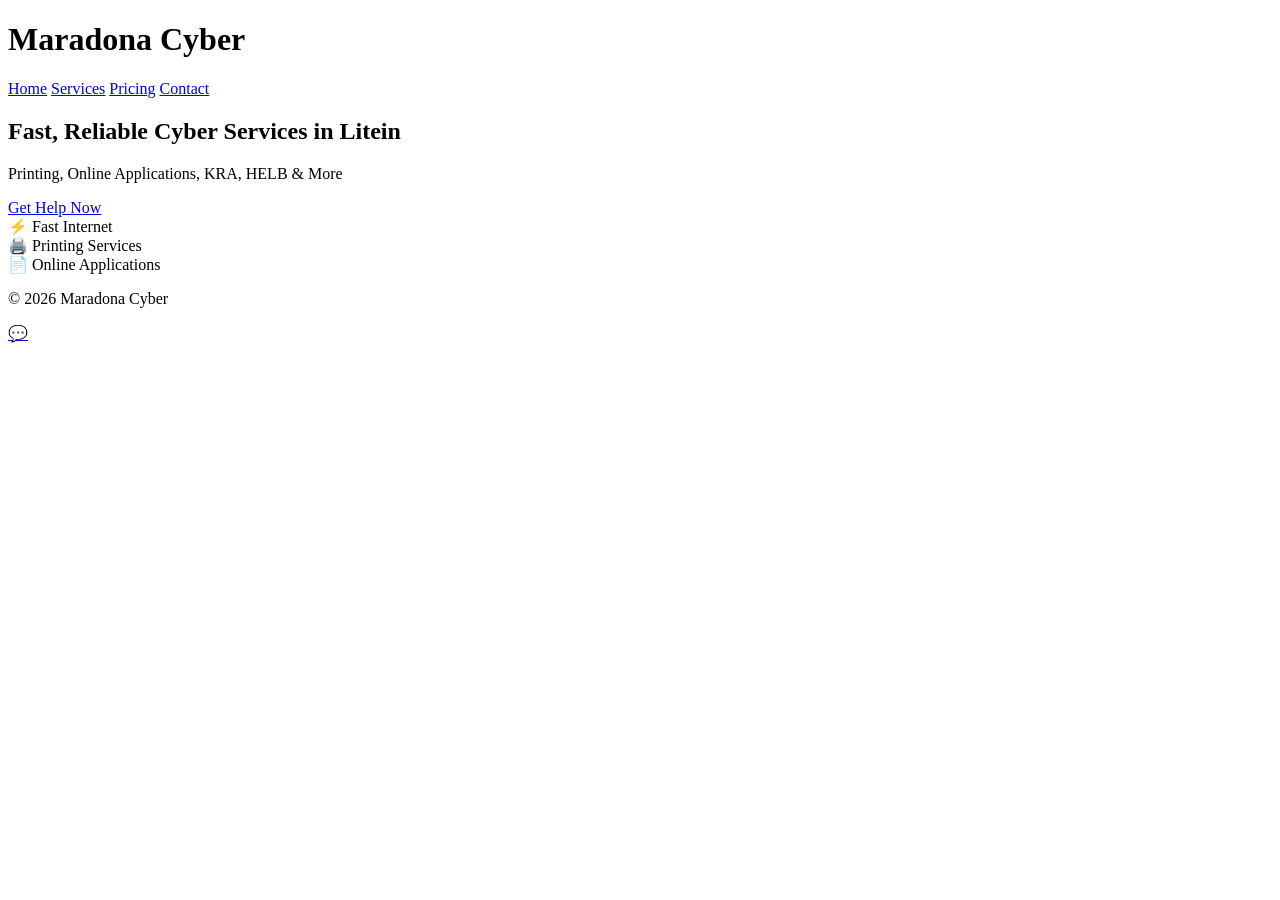
==== index.html @ 7e647263 "Create index.html" ====
<!DOCTYPE html>
<html lang="en">
<head>
<meta charset="UTF-8">
<meta name="viewport" content="width=device-width, initial-scale=1.0">
<title>Maradona Cyber</title>
<link rel="stylesheet" href="style.css">
</head>
<body>

<header>
  <h1>Maradona Cyber</h1>
  <nav>
    <a href="index.html">Home</a>
    <a href="services.html">Services</a>
    <a href="pricing.html">Pricing</a>
    <a href="contact.html">Contact</a>
  </nav>
</header>

<section class="hero">
  <h2>Fast, Reliable Cyber Services in Litein</h2>
  <p>Printing, Online Applications, KRA, HELB & More</p>
  <a href="contact.html" class="btn">Get Help Now</a>
</section>

<section class="features">
  <div class="card">⚡ Fast Internet</div>
  <div class="card">🖨️ Printing Services</div>
  <div class="card">📄 Online Applications</div>
</section>

<footer>
  <p>© 2026 Maradona Cyber</p>
</footer>

<a href="https://wa.me/254707282427?text=Hello%20Maradona%20Cyber,%20I%20need%20help" 
class="whatsapp-float" target="_blank">💬</a>

<script src="script.js"></script>
</body>
</html>
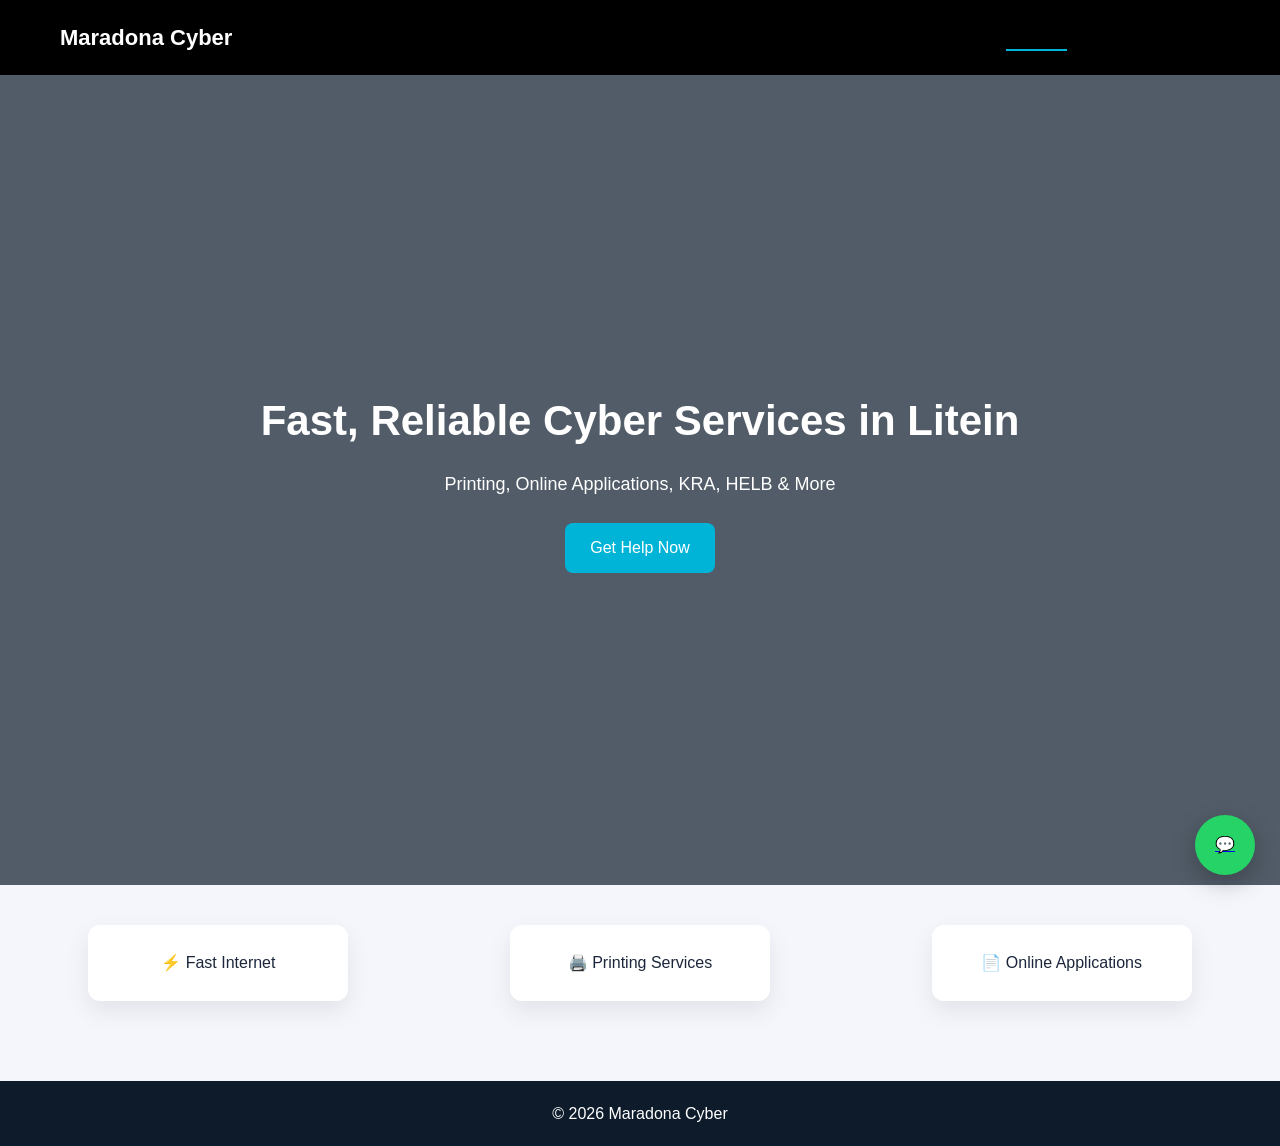
==== commit fb405884: "Update index.html" ====
--- a/index.html
+++ b/index.html
@@ -8,11 +8,11 @@
 </head>
 <body>
 
-<header>
-  <h1>Maradona Cyber</h1>
+<header class="header">
+  <h1 class="logo">Maradona Cyber</h1>
   <nav>
     <a href="index.html">Home</a>
-    <a href="services.html">Services</a>
+    <a href="services.html" class="active">Services</a>
     <a href="pricing.html">Pricing</a>
     <a href="contact.html">Contact</a>
   </nav>
--- a/style.css
+++ b/style.css
@@ -0,0 +1,324 @@
+/* ===== GLOBAL ===== */
+* {
+  margin: 0;
+  padding: 0;
+  box-sizing: border-box;
+}
+
+body {
+  font-family: 'Poppins', sans-serif;
+  background: #f4f6fb;
+  color: #1b263b;
+  line-height: 1.6;
+}
+
+/* ===== HEADER ===== */
+.header {
+  display: flex;
+  justify-content: space-between;
+  align-items: center;
+  padding: 20px 60px;
+  background: #000;
+  color: white;
+}
+
+.logo {
+  font-size: 22px;
+  font-weight: 600;
+}
+
+nav a {
+  color: #000;
+  margin-left: 20px;
+  text-decoration: none;
+  position: relative;
+  font-weight: 400;
+}
+
+nav a::after {
+  content: "";
+  position: absolute;
+  width: 0%;
+  height: 2px;
+  background: #00b4d8;
+  left: 0;
+  bottom: -5px;
+  transition: width 0.3s ease;
+}
+
+nav a:hover::after,
+nav a.active::after {
+  width: 100%;
+}
+
+/* ===== HERO SECTION ===== */
+.hero {
+  height: 90vh;
+  background: linear-gradient(rgba(13,27,42,0.7), rgba(13,27,42,0.7)),
+              url('https://images.unsplash.com/photo-1519389950473-47ba0277781c') no-repeat center center;
+  background-size: cover;
+  color: white;
+  display: flex;
+  flex-direction: column;
+  justify-content: center;
+  align-items: center;
+  text-align: center;
+}
+
+.hero h2 {
+  font-size: 42px;
+  margin-bottom: 15px;
+}
+
+.hero p {
+  font-size: 18px;
+  margin-bottom: 25px;
+}
+
+/* BUTTON */
+.btn {
+  background: #00b4d8;
+  color: white;
+  padding: 12px 25px;
+  border-radius: 8px;
+  text-decoration: none;
+  transition: all 0.3s ease;
+}
+
+.btn:hover {
+  background: #0096c7;
+}
+
+/* ===== FEATURES / SERVICE CARDS ===== */
+.features, .services-grid {
+  display: grid;
+  grid-template-columns: repeat(auto-fit, minmax(250px, 1fr));
+  gap: 25px;
+  padding: 40px 20px;
+  justify-items: center;
+}
+
+/* ENTIRE CARD CLICKABLE */
+.service-card, .card, .plan {
+  display: block;
+  background: white;
+  width: 260px;
+  padding: 25px;
+  border-radius: 12px;
+  text-align: center;
+  text-decoration: none;
+  color: #1b263b;
+  box-shadow: 0 10px 25px rgba(0,0,0,0.08);
+  transition: transform 0.3s ease, box-shadow 0.3s ease;
+  cursor: pointer;
+}
+
+.service-card .icon, .card .icon {
+  font-size: 32px;
+}
+
+.service-card h3, .card h3, .plan h3 {
+  margin: 10px 0;
+}
+
+.service-card p, .card p, .plan p {
+  font-size: 14px;
+  color: #555;
+}
+
+.service-card:hover, .card:hover, .plan:hover {
+  transform: translateY(-8px) scale(1.02);
+  box-shadow: 0 15px 35px rgba(0,0,0,0.15);
+}
+
+/* ===== PAGE SECTIONS ===== */
+.page {
+  padding: 60px 20px;
+  text-align: center;
+  max-width: 1100px;
+  margin: auto;
+}
+
+.page h2 {
+  margin-bottom: 20px;
+  font-size: 30px;
+}
+
+/* ===== SERVICES LIST (OLD STYLE) ===== */
+.page ul {
+  list-style: none;
+}
+
+.page ul li {
+  background: white;
+  margin: 10px auto;
+  padding: 15px;
+  width: 300px;
+  border-radius: 8px;
+  box-shadow: 0 5px 15px rgba(0,0,0,0.05);
+}
+
+/* ===== PRICING ===== */
+.pricing {
+  display: grid;
+  grid-template-columns: repeat(auto-fit, minmax(250px, 1fr));
+  gap: 25px;
+  margin-top: 30px;
+  padding: 0 20px;
+}
+
+.plan {
+  background: white;
+  padding: 30px;
+  border-radius: 12px;
+  text-align: center;
+  box-shadow: 0 10px 25px rgba(0,0,0,0.08);
+  transition: transform 0.3s ease, box-shadow 0.3s ease;
+}
+
+.plan:hover {
+  transform: scale(1.05);
+}
+
+/* ===== CONTACT PAGE ===== */
+.contact-container {
+  display: flex;
+  flex-wrap: wrap;
+  gap: 40px;
+  padding: 60px 20px;
+  justify-content: center;
+}
+
+.contact-info, 
+.contact-form {
+  background: white;
+  padding: 30px;
+  border-radius: 12px;
+  width: 400px;
+  box-shadow: 0 10px 30px rgba(0,0,0,0.1);
+}
+
+.contact-info h2,
+.contact-form h2 {
+  margin-bottom: 15px;
+}
+
+.info-box {
+  display: flex;
+  align-items: center;
+  margin: 15px 0;
+}
+
+.info-box span {
+  font-size: 20px;
+  margin-right: 10px;
+}
+
+/* ===== FORM ===== */
+.contact-form input,
+.contact-form textarea {
+  width: 100%;
+  margin: 10px 0;
+  padding: 12px;
+  border: 1px solid #ddd;
+  border-radius: 8px;
+  font-family: 'Poppins', sans-serif;
+}
+
+.contact-form textarea {
+  min-height: 120px;
+}
+
+.contact-form button {
+  width: 100%;
+  padding: 12px;
+  border: none;
+  background: #00b4d8;
+  color: white;
+  border-radius: 8px;
+  cursor: pointer;
+  transition: all 0.3s ease;
+}
+
+.contact-form button:hover {
+  background: #0096c7;
+}
+
+/* ===== WHATSAPP BUTTON ===== */
+.whatsapp-float {
+  position: fixed;
+  bottom: 25px;
+  right: 25px;
+  width: 60px;
+  height: 60px;
+  background: #25D366;
+  border-radius: 50%;
+  display: flex;
+  align-items: center;
+  justify-content: center;
+  box-shadow: 0 8px 25px rgba(0,0,0,0.25);
+  z-index: 1000;
+  transition: all 0.3s ease;
+  animation: pulse 2s infinite;
+}
+
+.whatsapp-float svg {
+  width: 28px;
+  height: 28px;
+  fill: white;
+}
+
+.whatsapp-float:hover {
+  transform: scale(1.1);
+  background: #1ebe5d;
+}
+
+/* Pulse animation for floating button */
+@keyframes pulse {
+  0% {
+    box-shadow: 0 0 0 0 rgba(37,211,102, 0.6);
+  }
+  70% {
+    box-shadow: 0 0 0 15px rgba(37,211,102, 0);
+  }
+  100% {
+    box-shadow: 0 0 0 0 rgba(37,211,102, 0);
+  }
+}
+
+/* ===== FOOTER ===== */
+footer {
+  text-align: center;
+  padding: 20px;
+  background: #0d1b2a;
+  color: white;
+  margin-top: 40px;
+}
+
+/* ===== RESPONSIVE ===== */
+@media (max-width: 768px) {
+  .header {
+    flex-direction: column;
+    text-align: center;
+  }
+
+  nav {
+    margin-top: 10px;
+  }
+
+  .hero h2 {
+    font-size: 28px;
+  }
+
+  .features,
+  .services-grid,
+  .pricing {
+    grid-template-columns: 1fr;
+    gap: 20px;
+  }
+
+  .contact-container {
+    flex-direction: column;
+    padding: 30px;
+  }
+}
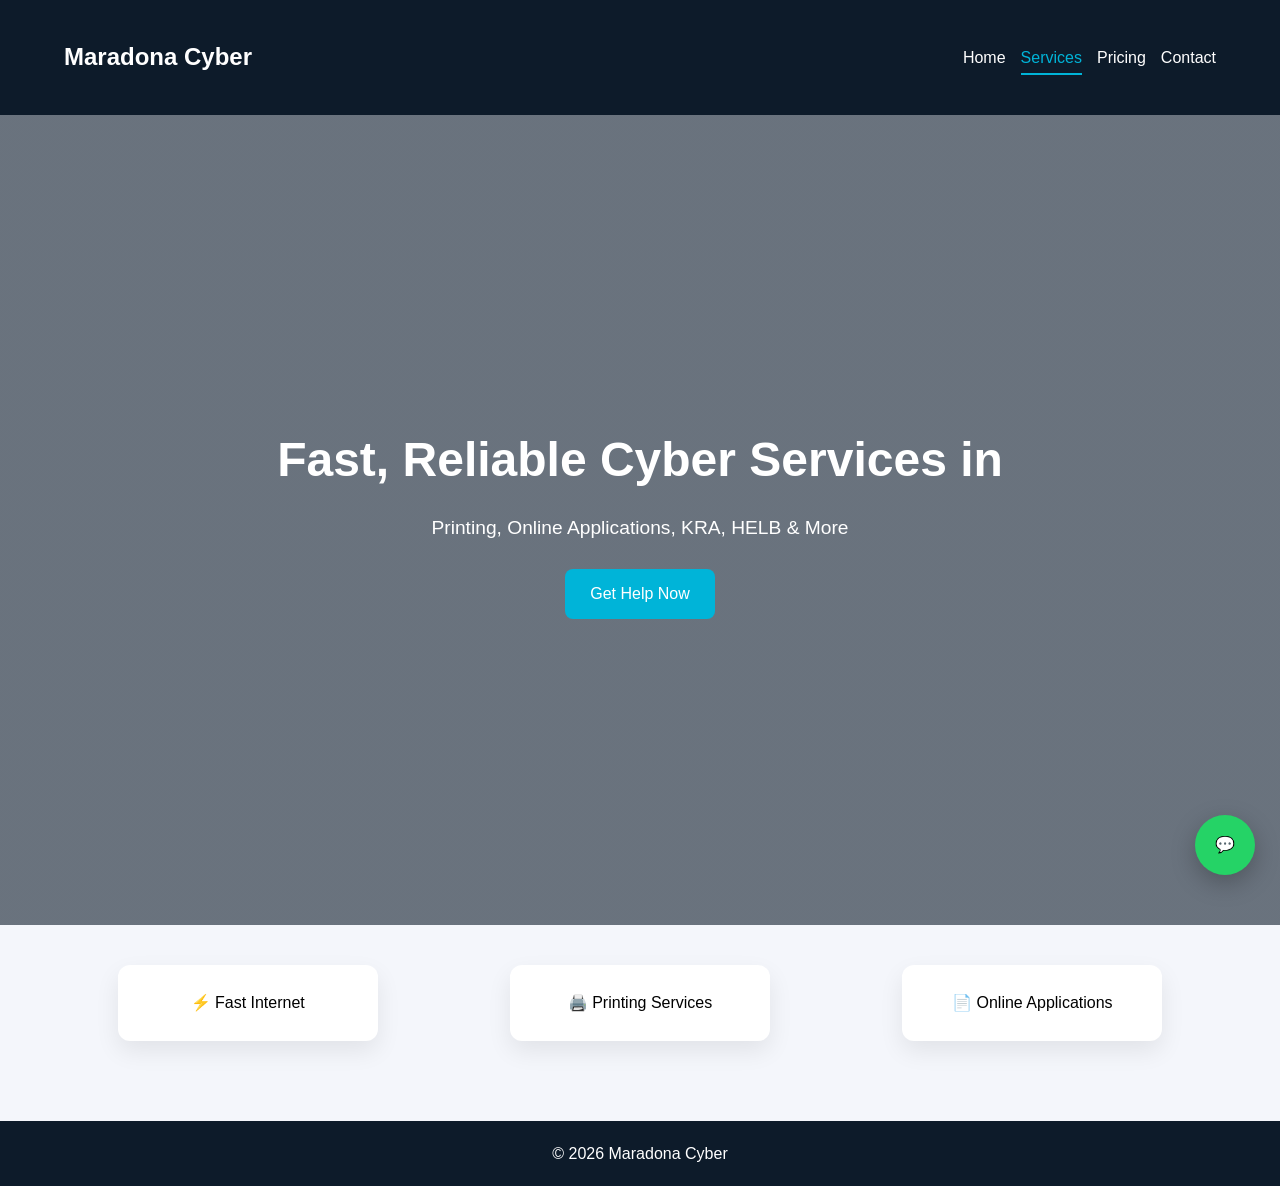
==== commit 3c02e99f: "Update index.html" ====
--- a/index.html
+++ b/index.html
@@ -19,7 +19,7 @@
 </header>
 
 <section class="hero">
-  <h2>Fast, Reliable Cyber Services in Litein</h2>
+  <h2>Fast, Reliable Cyber Services in </h2>
   <p>Printing, Online Applications, KRA, HELB & More</p>
   <a href="contact.html" class="btn">Get Help Now</a>
 </section>
--- a/style.css
+++ b/style.css
@@ -8,8 +8,17 @@
 body {
   font-family: 'Poppins', sans-serif;
   background: #f4f6fb;
-  color: #1b263b;
+  color: #000; /* Black text */
   line-height: 1.6;
+}
+
+a {
+  text-decoration: none;
+}
+
+img {
+  max-width: 100%;
+  height: auto;
 }
 
 /* ===== HEADER ===== */
@@ -17,22 +26,33 @@
   display: flex;
   justify-content: space-between;
   align-items: center;
-  padding: 20px 60px;
-  background: #000;
-  color: white;
+  padding: 3% 5%;
+  background: #0d1b2a;
+  color: white;
+  flex-wrap: wrap;
 }
 
 .logo {
-  font-size: 22px;
+  font-size: 1.5rem;
   font-weight: 600;
 }
 
+nav {
+  display: flex;
+  flex-wrap: wrap;
+  gap: 15px;
+}
+
 nav a {
-  color: #000;
-  margin-left: 20px;
-  text-decoration: none;
+  color: #ffff;
+  font-weight: 500;
   position: relative;
-  font-weight: 400;
+  transition: color 0.3s ease;
+}
+
+nav a:hover,
+nav a.active {
+  color: #00b4d8;
 }
 
 nav a::after {
@@ -54,7 +74,7 @@
 /* ===== HERO SECTION ===== */
 .hero {
   height: 90vh;
-  background: linear-gradient(rgba(13,27,42,0.7), rgba(13,27,42,0.7)),
+  background: linear-gradient(rgba(13,27,42,0.6), rgba(13,27,42,0.6)),
               url('https://images.unsplash.com/photo-1519389950473-47ba0277781c') no-repeat center center;
   background-size: cover;
   color: white;
@@ -63,25 +83,24 @@
   justify-content: center;
   align-items: center;
   text-align: center;
+  padding: 0 2%;
 }
 
 .hero h2 {
-  font-size: 42px;
+  font-size: 3rem;
   margin-bottom: 15px;
 }
 
 .hero p {
-  font-size: 18px;
+  font-size: 1.2rem;
   margin-bottom: 25px;
 }
 
-/* BUTTON */
 .btn {
   background: #00b4d8;
   color: white;
   padding: 12px 25px;
   border-radius: 8px;
-  text-decoration: none;
   transition: all 0.3s ease;
 }
 
@@ -89,73 +108,69 @@
   background: #0096c7;
 }
 
-/* ===== FEATURES / SERVICE CARDS ===== */
-.features, .services-grid {
+/* ===== SERVICES / FEATURES GRID ===== */
+.features,
+.services-grid {
   display: grid;
   grid-template-columns: repeat(auto-fit, minmax(250px, 1fr));
   gap: 25px;
-  padding: 40px 20px;
+  padding: 40px 5%;
   justify-items: center;
 }
 
-/* ENTIRE CARD CLICKABLE */
-.service-card, .card, .plan {
+.service-card,
+.card,
+.plan {
   display: block;
   background: white;
-  width: 260px;
+  width: 100%;
+  max-width: 260px;
   padding: 25px;
   border-radius: 12px;
   text-align: center;
   text-decoration: none;
-  color: #1b263b;
+  color: #000;
   box-shadow: 0 10px 25px rgba(0,0,0,0.08);
   transition: transform 0.3s ease, box-shadow 0.3s ease;
   cursor: pointer;
 }
 
-.service-card .icon, .card .icon {
-  font-size: 32px;
-}
-
-.service-card h3, .card h3, .plan h3 {
+.service-card .icon,
+.card .icon {
+  font-size: 2rem;
+}
+
+.service-card h3,
+.card h3,
+.plan h3 {
   margin: 10px 0;
 }
 
-.service-card p, .card p, .plan p {
-  font-size: 14px;
+.service-card p,
+.card p,
+.plan p {
+  font-size: 0.9rem;
   color: #555;
 }
 
-.service-card:hover, .card:hover, .plan:hover {
+.service-card:hover,
+.card:hover,
+.plan:hover {
   transform: translateY(-8px) scale(1.02);
   box-shadow: 0 15px 35px rgba(0,0,0,0.15);
 }
 
 /* ===== PAGE SECTIONS ===== */
 .page {
-  padding: 60px 20px;
+  padding: 5% 5%;
+  max-width: 1200px;
+  margin: auto;
   text-align: center;
-  max-width: 1100px;
-  margin: auto;
 }
 
 .page h2 {
   margin-bottom: 20px;
-  font-size: 30px;
-}
-
-/* ===== SERVICES LIST (OLD STYLE) ===== */
-.page ul {
-  list-style: none;
-}
-
-.page ul li {
-  background: white;
-  margin: 10px auto;
-  padding: 15px;
-  width: 300px;
-  border-radius: 8px;
-  box-shadow: 0 5px 15px rgba(0,0,0,0.05);
+  font-size: 2rem;
 }
 
 /* ===== PRICING ===== */
@@ -164,20 +179,7 @@
   grid-template-columns: repeat(auto-fit, minmax(250px, 1fr));
   gap: 25px;
   margin-top: 30px;
-  padding: 0 20px;
-}
-
-.plan {
-  background: white;
-  padding: 30px;
-  border-radius: 12px;
-  text-align: center;
-  box-shadow: 0 10px 25px rgba(0,0,0,0.08);
-  transition: transform 0.3s ease, box-shadow 0.3s ease;
-}
-
-.plan:hover {
-  transform: scale(1.05);
+  padding: 0 5%;
 }
 
 /* ===== CONTACT PAGE ===== */
@@ -185,16 +187,17 @@
   display: flex;
   flex-wrap: wrap;
   gap: 40px;
-  padding: 60px 20px;
+  padding: 5% 5%;
   justify-content: center;
 }
 
-.contact-info, 
+.contact-info,
 .contact-form {
   background: white;
   padding: 30px;
   border-radius: 12px;
-  width: 400px;
+  width: 100%;
+  max-width: 400px;
   box-shadow: 0 10px 30px rgba(0,0,0,0.1);
 }
 
@@ -210,11 +213,11 @@
 }
 
 .info-box span {
-  font-size: 20px;
+  font-size: 1.2rem;
   margin-right: 10px;
 }
 
-/* ===== FORM ===== */
+/* FORM */
 .contact-form input,
 .contact-form textarea {
   width: 100%;
@@ -222,7 +225,6 @@
   padding: 12px;
   border: 1px solid #ddd;
   border-radius: 8px;
-  font-family: 'Poppins', sans-serif;
 }
 
 .contact-form textarea {
@@ -244,7 +246,7 @@
   background: #0096c7;
 }
 
-/* ===== WHATSAPP BUTTON ===== */
+/* ===== WHATSAPP FLOATING BUTTON ===== */
 .whatsapp-float {
   position: fixed;
   bottom: 25px;
@@ -273,17 +275,10 @@
   background: #1ebe5d;
 }
 
-/* Pulse animation for floating button */
 @keyframes pulse {
-  0% {
-    box-shadow: 0 0 0 0 rgba(37,211,102, 0.6);
-  }
-  70% {
-    box-shadow: 0 0 0 15px rgba(37,211,102, 0);
-  }
-  100% {
-    box-shadow: 0 0 0 0 rgba(37,211,102, 0);
-  }
+  0% { box-shadow: 0 0 0 0 rgba(37,211,102, 0.6); }
+  70% { box-shadow: 0 0 0 15px rgba(37,211,102, 0); }
+  100% { box-shadow: 0 0 0 0 rgba(37,211,102, 0); }
 }
 
 /* ===== FOOTER ===== */
@@ -296,6 +291,12 @@
 }
 
 /* ===== RESPONSIVE ===== */
+@media (max-width: 1024px) {
+  .hero h2 {
+    font-size: 2.5rem;
+  }
+}
+
 @media (max-width: 768px) {
   .header {
     flex-direction: column;
@@ -307,7 +308,7 @@
   }
 
   .hero h2 {
-    font-size: 28px;
+    font-size: 2rem;
   }
 
   .features,
@@ -319,6 +320,6 @@
 
   .contact-container {
     flex-direction: column;
-    padding: 30px;
-  }
-}
+    padding: 30px 5%;
+  }
+}
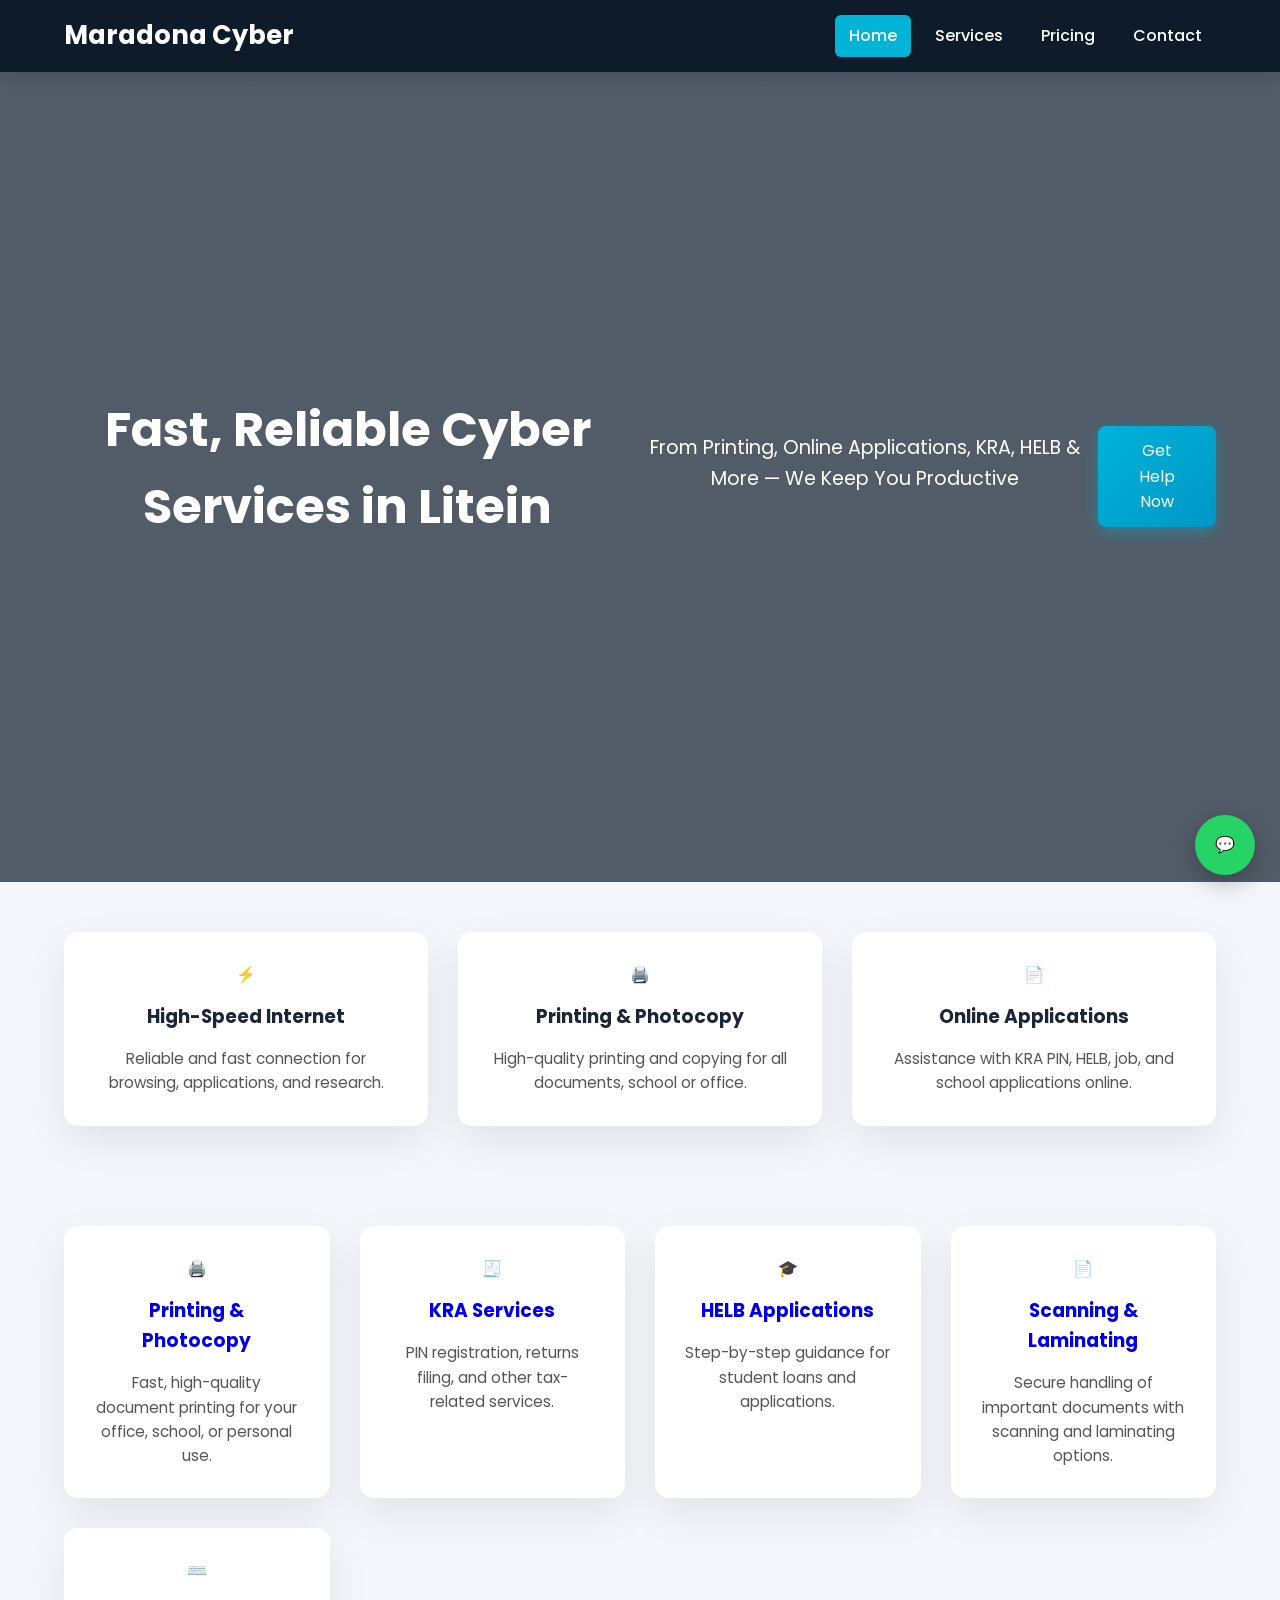
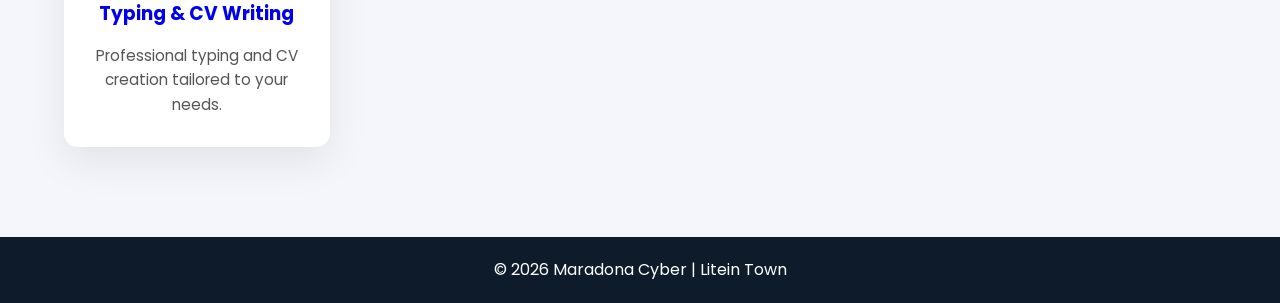
==== commit 3b9837cb: "Update index.html" ====
--- a/index.html
+++ b/index.html
@@ -5,38 +5,91 @@
 <meta name="viewport" content="width=device-width, initial-scale=1.0">
 <title>Maradona Cyber</title>
 <link rel="stylesheet" href="style.css">
+<link rel="preconnect" href="https://fonts.googleapis.com">
+<link rel="preconnect" href="https://fonts.gstatic.com" crossorigin>
+<link href="https://fonts.googleapis.com/css2?family=Poppins:wght@400;600;700&display=swap" rel="stylesheet">
 </head>
 <body>
 
+<!-- ===== HEADER ===== -->
 <header class="header">
   <h1 class="logo">Maradona Cyber</h1>
   <nav>
-    <a href="index.html">Home</a>
-    <a href="services.html" class="active">Services</a>
+    <a href="index.html" class="active">Home</a>
+    <a href="services.html">Services</a>
     <a href="pricing.html">Pricing</a>
     <a href="contact.html">Contact</a>
   </nav>
 </header>
 
+<!-- ===== HERO SECTION ===== -->
 <section class="hero">
-  <h2>Fast, Reliable Cyber Services in </h2>
-  <p>Printing, Online Applications, KRA, HELB & More</p>
+  <h2>Fast, Reliable Cyber Services in Litein</h2>
+  <p>From Printing, Online Applications, KRA, HELB & More — We Keep You Productive</p>
   <a href="contact.html" class="btn">Get Help Now</a>
 </section>
 
+<!-- ===== FEATURE CARDS ===== -->
 <section class="features">
-  <div class="card">⚡ Fast Internet</div>
-  <div class="card">🖨️ Printing Services</div>
-  <div class="card">📄 Online Applications</div>
+  <div class="card">
+    <div class="icon">⚡</div>
+    <h3>High-Speed Internet</h3>
+    <p>Reliable and fast connection for browsing, applications, and research.</p>
+  </div>
+  <div class="card">
+    <div class="icon">🖨️</div>
+    <h3>Printing & Photocopy</h3>
+    <p>High-quality printing and copying for all documents, school or office.</p>
+  </div>
+  <div class="card">
+    <div class="icon">📄</div>
+    <h3>Online Applications</h3>
+    <p>Assistance with KRA PIN, HELB, job, and school applications online.</p>
+  </div>
 </section>
 
+<!-- ===== SERVICES GRID ===== -->
+<section class="services-grid">
+  <a class="service-card" target="_blank" 
+     href="https://wa.me/254707282427?text=Hello%20Maradona%20Cyber,%20I%20need%20printing%20and%20photocopy%20services.">
+    <div class="icon">🖨️</div>
+    <h3>Printing & Photocopy</h3>
+    <p>Fast, high-quality document printing for your office, school, or personal use.</p>
+  </a>
+  <a class="service-card" target="_blank" 
+     href="https://wa.me/254707282427?text=Hello%20Maradona%20Cyber,%20I%20need%20help%20with%20KRA%20services.">
+    <div class="icon">🧾</div>
+    <h3>KRA Services</h3>
+    <p>PIN registration, returns filing, and other tax-related services.</p>
+  </a>
+  <a class="service-card" target="_blank" 
+     href="https://wa.me/254707282427?text=Hello%20Maradona%20Cyber,%20I%20need%20assistance%20with%20HELB%20application.">
+    <div class="icon">🎓</div>
+    <h3>HELB Applications</h3>
+    <p>Step-by-step guidance for student loans and applications.</p>
+  </a>
+  <a class="service-card" target="_blank" 
+     href="https://wa.me/254707282427?text=Hello%20Maradona%20Cyber,%20I%20need%20scanning%20or%20laminating%20services.">
+    <div class="icon">📄</div>
+    <h3>Scanning & Laminating</h3>
+    <p>Secure handling of important documents with scanning and laminating options.</p>
+  </a>
+  <a class="service-card" target="_blank" 
+     href="https://wa.me/254707282427?text=Hello%20Maradona%20Cyber,%20I%20need%20typing%20or%20CV%20writing%20services.">
+    <div class="icon">⌨️</div>
+    <h3>Typing & CV Writing</h3>
+    <p>Professional typing and CV creation tailored to your needs.</p>
+  </a>
+</section>
+
+<!-- ===== FOOTER ===== -->
 <footer>
-  <p>© 2026 Maradona Cyber</p>
+  <p>© 2026 Maradona Cyber | Litein Town</p>
 </footer>
 
+<!-- ===== FLOATING WHATSAPP ===== -->
 <a href="https://wa.me/254707282427?text=Hello%20Maradona%20Cyber,%20I%20need%20help" 
-class="whatsapp-float" target="_blank">💬</a>
+   class="whatsapp-float" target="_blank">💬</a>
 
-<script src="script.js"></script>
 </body>
 </html>
--- a/style.css
+++ b/style.css
@@ -8,7 +8,7 @@
 body {
   font-family: 'Poppins', sans-serif;
   background: #f4f6fb;
-  color: #000; /* Black text */
+  color: #1b263b;
   line-height: 1.6;
 }
 
@@ -26,64 +26,54 @@
   display: flex;
   justify-content: space-between;
   align-items: center;
-  padding: 3% 5%;
+  padding: 15px 5%;
   background: #0d1b2a;
-  color: white;
+  color: #fff;
   flex-wrap: wrap;
+  box-shadow: 0 4px 20px rgba(0,0,0,0.2);
 }
 
 .logo {
-  font-size: 1.5rem;
-  font-weight: 600;
-}
-
+  font-size: 1.6rem;
+  font-weight: 700;
+}
+
+/* NAV */
 nav {
   display: flex;
-  flex-wrap: wrap;
-  gap: 15px;
+  gap: 10px;
 }
 
 nav a {
-  color: #ffff;
+  color: #fff;
   font-weight: 500;
-  position: relative;
-  transition: color 0.3s ease;
-}
-
-nav a:hover,
+  padding: 8px 14px;
+  border-radius: 6px;
+  transition: all 0.3s ease;
+}
+
+nav a:hover {
+  background: rgba(255,255,255,0.1);
+  color: #00b4d8;
+}
+
 nav a.active {
-  color: #00b4d8;
-}
-
-nav a::after {
-  content: "";
-  position: absolute;
-  width: 0%;
-  height: 2px;
   background: #00b4d8;
-  left: 0;
-  bottom: -5px;
-  transition: width 0.3s ease;
-}
-
-nav a:hover::after,
-nav a.active::after {
-  width: 100%;
-}
-
-/* ===== HERO SECTION ===== */
+  color: #fff;
+}
+
+/* ===== HERO ===== */
 .hero {
   height: 90vh;
-  background: linear-gradient(rgba(13,27,42,0.6), rgba(13,27,42,0.6)),
-              url('https://images.unsplash.com/photo-1519389950473-47ba0277781c') no-repeat center center;
+  background: linear-gradient(rgba(13,27,42,0.7), rgba(13,27,42,0.7)),
+              url('https://images.unsplash.com/photo-1519389950473-47ba0277781c') no-repeat center;
   background-size: cover;
   color: white;
   display: flex;
-  flex-direction: column;
+  align-items: center;
   justify-content: center;
-  align-items: center;
-  text-align: center;
-  padding: 0 2%;
+  text-align: center;
+  padding: 0 5%;
 }
 
 .hero h2 {
@@ -96,116 +86,116 @@
   margin-bottom: 25px;
 }
 
+/* BUTTON */
 .btn {
-  background: #00b4d8;
+  background: linear-gradient(135deg, #00b4d8, #0096c7);
   color: white;
   padding: 12px 25px;
   border-radius: 8px;
-  transition: all 0.3s ease;
+  transition: 0.3s;
+  box-shadow: 0 5px 15px rgba(0,180,216,0.4);
 }
 
 .btn:hover {
-  background: #0096c7;
-}
-
-/* ===== SERVICES / FEATURES GRID ===== */
+  transform: translateY(-2px);
+  box-shadow: 0 10px 25px rgba(0,180,216,0.5);
+}
+
+/* ===== GRIDS ===== */
 .features,
-.services-grid {
+.services-grid,
+.pricing {
   display: grid;
-  grid-template-columns: repeat(auto-fit, minmax(250px, 1fr));
-  gap: 25px;
-  padding: 40px 5%;
-  justify-items: center;
-}
-
+  grid-template-columns: repeat(auto-fit, minmax(260px, 1fr));
+  gap: 30px;
+  padding: 50px 5%;
+}
+
+/* ===== CARDS ===== */
 .service-card,
 .card,
 .plan {
-  display: block;
   background: white;
-  width: 100%;
-  max-width: 260px;
-  padding: 25px;
-  border-radius: 12px;
-  text-align: center;
-  text-decoration: none;
-  color: #000;
-  box-shadow: 0 10px 25px rgba(0,0,0,0.08);
-  transition: transform 0.3s ease, box-shadow 0.3s ease;
-  cursor: pointer;
-}
-
-.service-card .icon,
-.card .icon {
-  font-size: 2rem;
+  padding: 30px;
+  border-radius: 14px;
+  text-align: center;
+  box-shadow: 0 15px 40px rgba(0,0,0,0.08);
+  transition: all 0.3s ease;
+}
+
+.service-card:hover,
+.card:hover,
+.plan:hover {
+  transform: translateY(-10px);
+  box-shadow: 0 25px 50px rgba(0,0,0,0.15);
 }
 
 .service-card h3,
 .card h3,
 .plan h3 {
-  margin: 10px 0;
+  margin: 15px 0;
 }
 
 .service-card p,
 .card p,
 .plan p {
-  font-size: 0.9rem;
+  font-size: 0.95rem;
   color: #555;
 }
 
-.service-card:hover,
-.card:hover,
-.plan:hover {
-  transform: translateY(-8px) scale(1.02);
-  box-shadow: 0 15px 35px rgba(0,0,0,0.15);
-}
-
-/* ===== PAGE SECTIONS ===== */
+/* ===== PAGE ===== */
 .page {
-  padding: 5% 5%;
+  padding: 60px 5%;
   max-width: 1200px;
   margin: auto;
   text-align: center;
 }
 
 .page h2 {
-  margin-bottom: 20px;
-  font-size: 2rem;
-}
-
-/* ===== PRICING ===== */
-.pricing {
-  display: grid;
-  grid-template-columns: repeat(auto-fit, minmax(250px, 1fr));
-  gap: 25px;
-  margin-top: 30px;
-  padding: 0 5%;
-}
-
-/* ===== CONTACT PAGE ===== */
-.contact-container {
-  display: flex;
+  font-size: 2.2rem;
+  margin-bottom: 10px;
+}
+
+.page p {
+  color: #666;
+  margin-bottom: 30px;
+}
+
+/* ===== CONTACT HERO ===== */
+.contact-hero {
+  background: linear-gradient(135deg, #0d1b2a, #1b263b);
+  color: white;
+  text-align: center;
+  padding: 70px 20px;
+}
+
+.contact-hero h2 {
+  font-size: 2.5rem;
+}
+
+/* ===== CONTACT WRAPPER ===== */
+.contact-wrapper {
+  display: flex;
+  gap: 40px;
+  padding: 60px 5%;
   flex-wrap: wrap;
-  gap: 40px;
-  padding: 5% 5%;
-  justify-content: center;
-}
-
-.contact-info,
-.contact-form {
+}
+
+.contact-left {
+  flex: 1;
+  min-width: 300px;
+}
+
+.contact-right {
+  flex: 1;
+  min-width: 300px;
   background: white;
-  padding: 30px;
-  border-radius: 12px;
-  width: 100%;
-  max-width: 400px;
-  box-shadow: 0 10px 30px rgba(0,0,0,0.1);
-}
-
-.contact-info h2,
-.contact-form h2 {
-  margin-bottom: 15px;
-}
-
+  padding: 35px;
+  border-radius: 14px;
+  box-shadow: 0 15px 40px rgba(0,0,0,0.1);
+}
+
+/* INFO BOX */
 .info-box {
   display: flex;
   align-items: center;
@@ -213,25 +203,25 @@
 }
 
 .info-box span {
-  font-size: 1.2rem;
+  font-size: 1.4rem;
   margin-right: 10px;
 }
 
 /* FORM */
-.contact-form input,
-.contact-form textarea {
+.contact-right input,
+.contact-right textarea {
   width: 100%;
-  margin: 10px 0;
+  margin: 12px 0;
   padding: 12px;
+  border-radius: 8px;
   border: 1px solid #ddd;
-  border-radius: 8px;
-}
-
-.contact-form textarea {
+}
+
+.contact-right textarea {
   min-height: 120px;
 }
 
-.contact-form button {
+.contact-right button {
   width: 100%;
   padding: 12px;
   border: none;
@@ -239,14 +229,21 @@
   color: white;
   border-radius: 8px;
   cursor: pointer;
-  transition: all 0.3s ease;
-}
-
-.contact-form button:hover {
+  transition: 0.3s;
+}
+
+.contact-right button:hover {
   background: #0096c7;
 }
 
-/* ===== WHATSAPP FLOATING BUTTON ===== */
+/* ===== MAP ===== */
+.map iframe {
+  width: 100%;
+  height: 300px;
+  border: none;
+}
+
+/* ===== WHATSAPP ===== */
 .whatsapp-float {
   position: fixed;
   bottom: 25px;
@@ -260,21 +257,15 @@
   justify-content: center;
   box-shadow: 0 8px 25px rgba(0,0,0,0.25);
   z-index: 1000;
-  transition: all 0.3s ease;
   animation: pulse 2s infinite;
-}
-
-.whatsapp-float svg {
-  width: 28px;
-  height: 28px;
-  fill: white;
+  transition: 0.3s;
 }
 
 .whatsapp-float:hover {
   transform: scale(1.1);
-  background: #1ebe5d;
-}
-
+}
+
+/* ANIMATION */
 @keyframes pulse {
   0% { box-shadow: 0 0 0 0 rgba(37,211,102, 0.6); }
   70% { box-shadow: 0 0 0 15px rgba(37,211,102, 0); }
@@ -291,12 +282,6 @@
 }
 
 /* ===== RESPONSIVE ===== */
-@media (max-width: 1024px) {
-  .hero h2 {
-    font-size: 2.5rem;
-  }
-}
-
 @media (max-width: 768px) {
   .header {
     flex-direction: column;
@@ -305,21 +290,19 @@
 
   nav {
     margin-top: 10px;
+    justify-content: center;
+  }
+
+  .hero {
+    height: auto;
+    padding: 60px 5%;
   }
 
   .hero h2 {
     font-size: 2rem;
   }
 
-  .features,
-  .services-grid,
-  .pricing {
-    grid-template-columns: 1fr;
-    gap: 20px;
-  }
-
-  .contact-container {
+  .contact-wrapper {
     flex-direction: column;
-    padding: 30px 5%;
-  }
-}
+  }
+}
